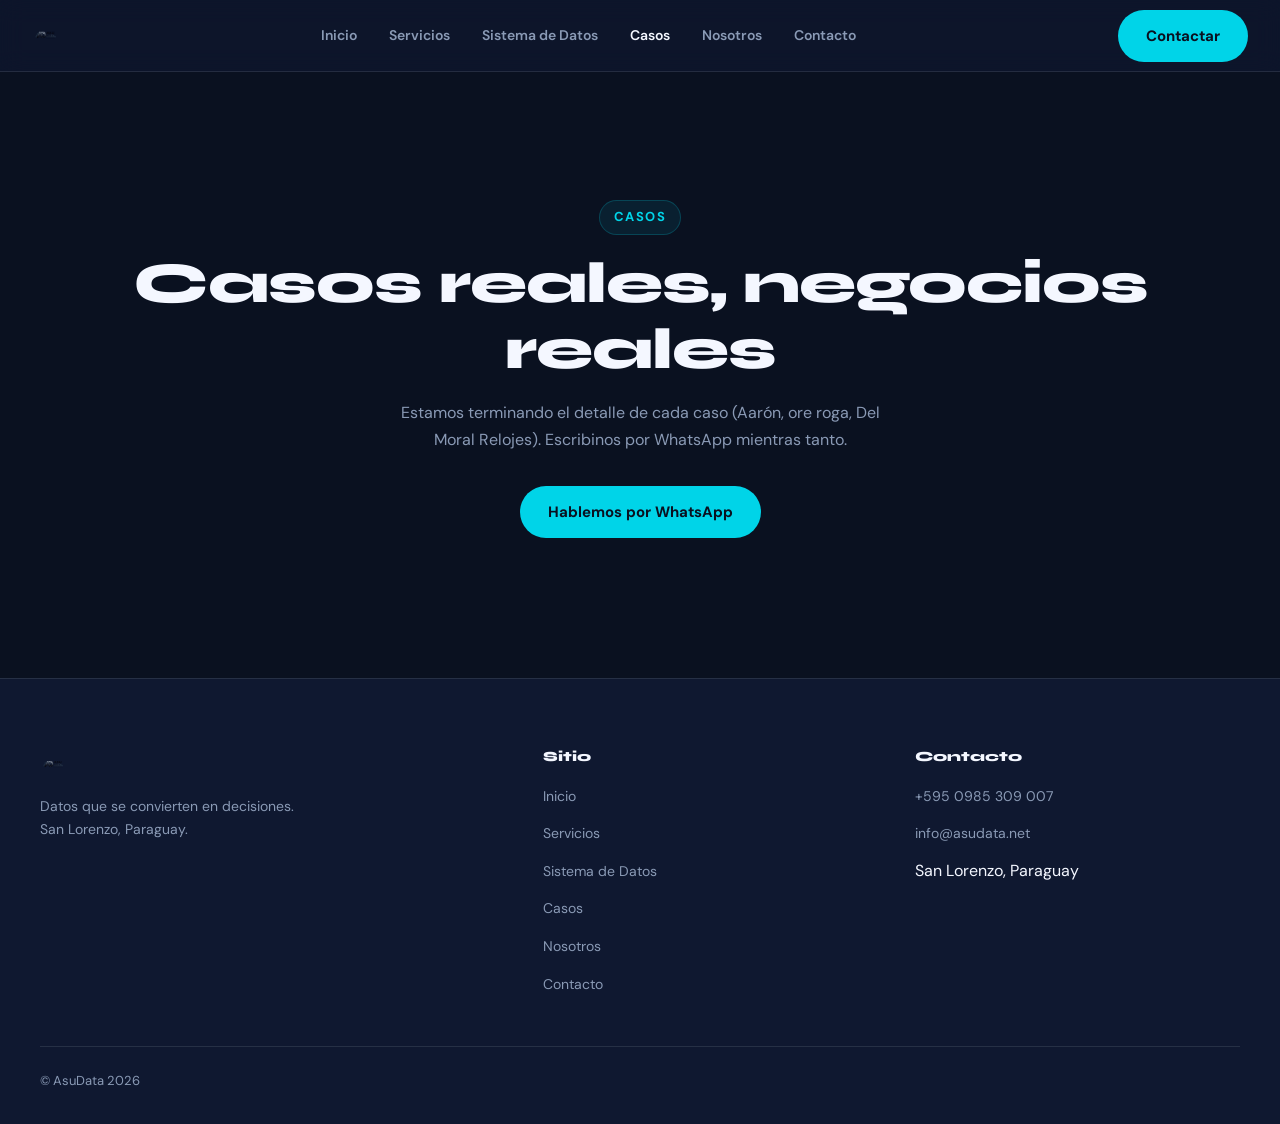
==== web/casos.html @ c9d0d601 "Rebuild site per new AsuData brand and sitemap New design system (dark, cyan accent, Syne+DM Sans) a" ====
<!DOCTYPE html>
<html lang="es">
<head>
<meta charset="UTF-8">
<meta name="viewport" content="width=device-width, initial-scale=1.0">
<title>Casos — AsuData</title>
<link rel="preconnect" href="https://fonts.googleapis.com">
<link href="https://fonts.googleapis.com/css2?family=Syne:wght@700;800&family=DM+Sans:wght@400;500;700&display=swap" rel="stylesheet">
<link rel="stylesheet" href="css/main.css">
</head>
<body>

<nav>
  <a href="index.html" class="logo"><img src="assets/logo.png" alt="AsuData"></a>
  <div class="nav-links">
    <a href="index.html">Inicio</a>
    <a href="servicios.html">Servicios</a>
    <a href="sistema-datos.html">Sistema de Datos</a>
    <a href="casos.html">Casos</a>
    <a href="nosotros.html">Nosotros</a>
    <a href="contacto.html">Contacto</a>
  </div>
  <div class="nav-actions">
    <a href="https://wa.me/595985309007" target="_blank" rel="noopener" class="btn btn-primary">Contactar</a>
    <button class="nav-toggle" aria-label="Abrir menú"><span></span><span></span><span></span></button>
  </div>
</nav>

<section class="placeholder">
  <div class="container">
    <span class="section-label">Casos</span>
    <h1>Casos reales, negocios reales</h1>
    <p>Estamos terminando el detalle de cada caso (Aarón, ore roga, Del Moral Relojes). Escribinos por WhatsApp mientras tanto.</p>
    <div style="margin-top:32px">
      <a href="https://wa.me/595985309007" target="_blank" rel="noopener" class="btn btn-primary">Hablemos por WhatsApp</a>
    </div>
  </div>
</section>

<footer>
  <div class="footer-grid">
    <div class="footer-brand">
      <img src="assets/logo.png" alt="AsuData">
      <p>Datos que se convierten en decisiones. San Lorenzo, Paraguay.</p>
    </div>
    <div class="footer-col">
      <h4>Sitio</h4>
      <ul>
        <li><a href="index.html">Inicio</a></li>
        <li><a href="servicios.html">Servicios</a></li>
        <li><a href="sistema-datos.html">Sistema de Datos</a></li>
        <li><a href="casos.html">Casos</a></li>
        <li><a href="nosotros.html">Nosotros</a></li>
        <li><a href="contacto.html">Contacto</a></li>
      </ul>
    </div>
    <div class="footer-col">
      <h4>Contacto</h4>
      <ul>
        <li><a href="https://wa.me/595985309007" target="_blank" rel="noopener">+595 0985 309 007</a></li>
        <li><a href="mailto:info@asudata.net">info@asudata.net</a></li>
        <li>San Lorenzo, Paraguay</li>
      </ul>
    </div>
  </div>
  <div class="footer-bottom">© AsuData 2026</div>
</footer>

<script src="js/main.js"></script>
</body>
</html>
---- web/css/main.css ----
/* ===== RESET & BASE ===== */
*,*::before,*::after{box-sizing:border-box;margin:0;padding:0}
html{scroll-behavior:smooth;-webkit-font-smoothing:antialiased}
body{font-family:var(--font-body);color:var(--light);background:var(--dark);line-height:1.6;overflow-x:hidden}
img{max-width:100%;display:block}
a{color:inherit;text-decoration:none}
ul{list-style:none}
button{cursor:pointer;border:none;background:none;font-family:inherit}

/* ===== TOKENS ===== */
:root{
  --dark:#0A1120;
  --dark-surface:#0F1830;
  --navy:#1A3A6E;
  --cyan:#00D4E8;
  --warm:#E8935A;
  --gray:#8A9AB5;
  --light:#F4F7FF;
  --font-heading:'Syne', sans-serif;
  --font-body:'DM Sans', sans-serif;
  --glow-cyan:0 0 20px rgba(0,212,232,0.35);
  --border:rgba(244,247,255,0.1);
  --r:8px;
  --r-md:12px;
  --r-lg:20px;
}

/* ===== TYPOGRAPHY ===== */
h1,h2,h3,h4{font-family:var(--font-heading);font-weight:800;color:var(--light);line-height:1.15}
h1{font-size:clamp(2.2rem,5vw,3.6rem);letter-spacing:-1px}
h2{font-size:clamp(1.8rem,3.5vw,2.6rem);letter-spacing:-0.5px}
h3{font-size:clamp(1.2rem,2vw,1.5rem)}
h4{font-size:1.05rem}
p{color:var(--gray);line-height:1.7}
.section-label{display:inline-flex;align-items:center;gap:6px;font-size:13px;font-weight:700;text-transform:uppercase;letter-spacing:1.5px;color:var(--cyan);background:rgba(0,212,232,0.08);border:1px solid rgba(0,212,232,0.2);padding:6px 14px;border-radius:100px;margin-bottom:16px}
.section-sub{font-size:18px;color:var(--gray);max-width:600px;line-height:1.7}

/* ===== LAYOUT ===== */
.container{max-width:1200px;margin:0 auto;padding:0 24px}
.section{padding:100px 24px}
.section-surface{background:var(--dark-surface)}
.section-navy{background:var(--navy)}
.section-header{text-align:center;max-width:700px;margin:0 auto 60px}
.section-header p{margin-top:16px}

/* ===== BUTTONS ===== */
.btn{display:inline-flex;align-items:center;justify-content:center;gap:8px;padding:14px 28px;border-radius:100px;font-weight:700;font-size:15px;transition:box-shadow .2s,transform .2s,background .2s}
.btn-primary{background:var(--cyan);color:var(--dark)}
.btn-primary:hover{box-shadow:var(--glow-cyan);transform:translateY(-1px)}
.btn-secondary{background:transparent;color:var(--light);border:1px solid var(--border)}
.btn-secondary:hover{border-color:var(--cyan);color:var(--cyan)}

/* ===== NAVIGATION ===== */
nav{position:fixed;top:0;left:0;width:100%;z-index:1000;background:rgba(15,24,48,0.7);backdrop-filter:blur(12px);border-bottom:1px solid var(--border);padding:0 32px;display:flex;align-items:center;justify-content:space-between;height:72px;transition:background .3s}
nav.scrolled{background:rgba(15,24,48,0.95)}
.logo img{height:34px;width:auto}
.nav-links{display:flex;align-items:center;gap:32px}
.nav-links a{font-size:14px;font-weight:600;color:var(--gray);transition:color .2s}
.nav-links a:hover,.nav-links a.active{color:var(--light)}
.nav-actions{display:flex;align-items:center;gap:20px}
.nav-toggle{display:none;flex-direction:column;gap:5px;padding:8px}
.nav-toggle span{width:22px;height:2px;background:var(--light)}

@media (max-width:900px){
  .nav-links{position:fixed;top:72px;left:0;width:100%;height:calc(100vh - 72px);background:var(--dark);flex-direction:column;justify-content:center;gap:28px;transform:translateX(100%);transition:transform .3s}
  .nav-links.open{transform:translateX(0)}
  .nav-links a{font-size:20px}
  .nav-toggle{display:flex}
}

/* ===== HERO ===== */
.hero{padding:170px 24px 100px;text-align:center}
.hero .container{max-width:820px}
.hero h1{margin-bottom:20px}
.hero p{font-size:19px;max-width:640px;margin:0 auto 36px}
.hero-actions{display:flex;gap:16px;justify-content:center;flex-wrap:wrap}

/* ===== CONNECTION STEPS ===== */
.connect-steps{display:grid;grid-template-columns:repeat(auto-fit,minmax(220px,1fr));gap:24px;margin-top:40px}
.connect-step{background:var(--dark-surface);border:1px solid var(--border);border-radius:var(--r-lg);padding:32px 24px;text-align:center}
.connect-step .step-icon{width:48px;height:48px;border-radius:var(--r-md);background:rgba(0,212,232,0.1);color:var(--cyan);display:flex;align-items:center;justify-content:center;margin:0 auto 16px;font-size:20px;font-weight:800}
.connect-step h4{margin-bottom:8px}
.connect-step p{font-size:14px}

/* ===== CARDS GRID ===== */
.card-grid{display:grid;grid-template-columns:repeat(auto-fit,minmax(240px,1fr));gap:24px;margin-top:40px}
.card{background:var(--dark-surface);border:1px solid var(--border);border-radius:var(--r-lg);padding:32px;transition:border-color .2s,transform .2s}
.card:hover{border-color:rgba(0,212,232,0.4);transform:translateY(-2px)}
.card .card-icon{width:44px;height:44px;border-radius:var(--r);background:rgba(0,212,232,0.1);color:var(--cyan);display:flex;align-items:center;justify-content:center;margin-bottom:20px;font-weight:800}
.card h3{margin-bottom:10px;font-size:1.2rem}
.card p{font-size:14.5px}
.card-link{display:inline-block;margin-top:16px;font-size:13.5px;font-weight:700;color:var(--cyan)}

/* ===== CASE PREVIEW ===== */
.case-grid{display:grid;grid-template-columns:repeat(auto-fit,minmax(260px,1fr));gap:24px;margin-top:40px}
.case-card{background:var(--dark-surface);border:1px solid var(--border);border-radius:var(--r-lg);padding:32px}
.case-card .case-tag{font-size:12px;font-weight:700;text-transform:uppercase;letter-spacing:1px;color:var(--warm)}
.case-card h3{margin:10px 0 12px}
.case-card p{font-size:14.5px}

/* ===== CTA BAND ===== */
.cta-band{text-align:center}
.cta-band h2{margin-bottom:16px}
.cta-band p{max-width:520px;margin:0 auto 32px}

/* ===== FOOTER ===== */
footer{background:var(--dark-surface);border-top:1px solid var(--border);padding:70px 24px 32px}
.footer-grid{display:grid;grid-template-columns:1.4fr 1fr 1fr;gap:48px;max-width:1200px;margin:0 auto}
.footer-brand img{height:32px;margin-bottom:14px}
.footer-brand p{font-size:14px;max-width:280px}
.footer-col h4{font-size:14px;color:var(--light);margin-bottom:18px}
.footer-col ul{display:flex;flex-direction:column;gap:12px}
.footer-col a{font-size:14px;color:var(--gray);transition:color .2s}
.footer-col a:hover{color:var(--cyan)}
.footer-bottom{max-width:1200px;margin:50px auto 0;padding-top:24px;border-top:1px solid var(--border);font-size:13px;color:var(--gray)}

@media (max-width:700px){
  .footer-grid{grid-template-columns:1fr;gap:36px}
}

/* ===== REVEAL ANIMATION ===== */
.reveal{opacity:0;transform:translateY(24px);transition:opacity .6s ease,transform .6s ease}
.reveal.visible{opacity:1;transform:translateY(0)}

/* ===== PLACEHOLDER PAGE ===== */
.placeholder{padding:200px 24px 140px;text-align:center}
.placeholder p{max-width:480px;margin:16px auto 0}
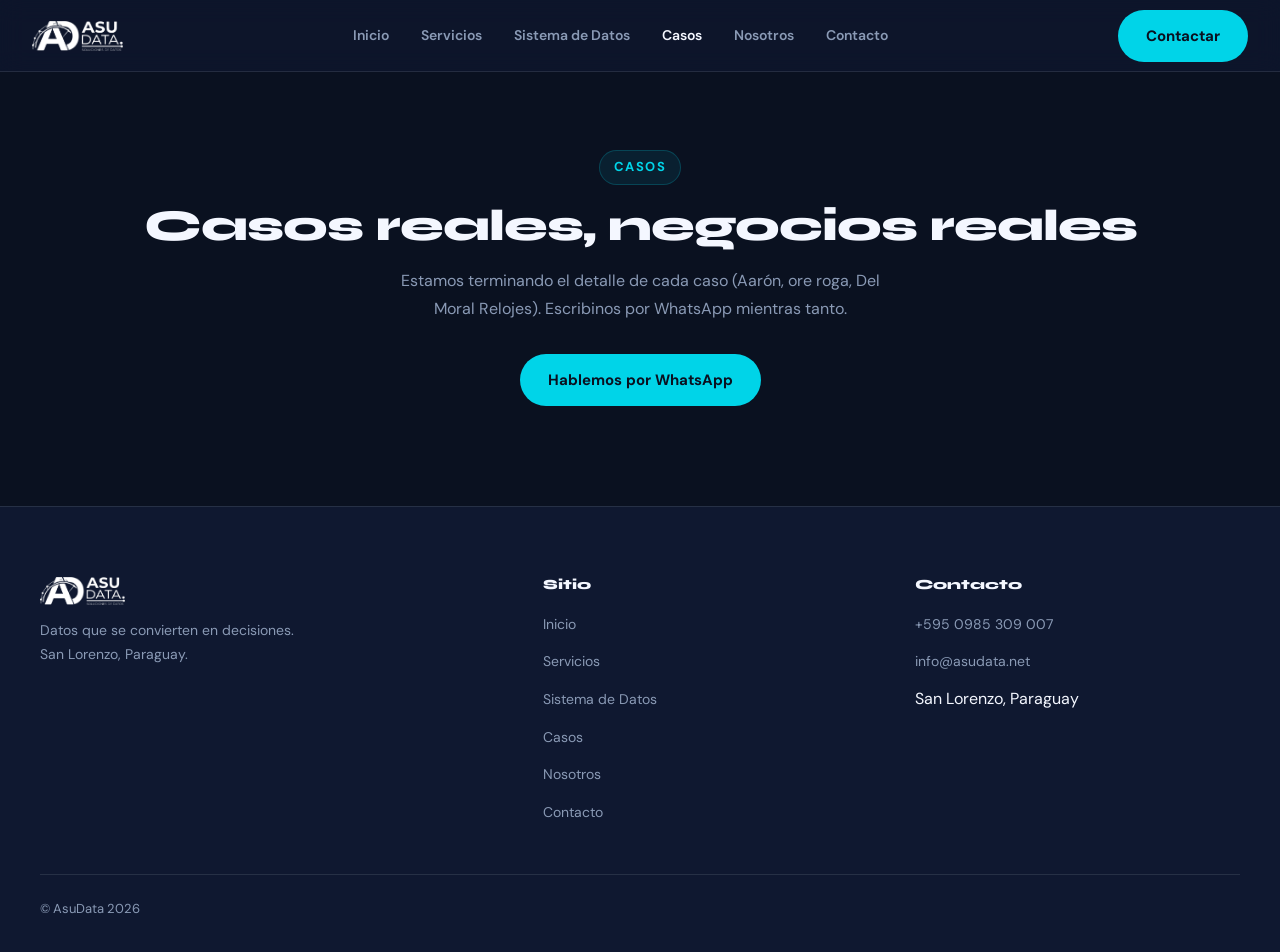
==== commit 0ede1e7a: "Fix logo visibility and reduce hero/section sizing Logo PNG had huge transparent padding and dark ar" ====
--- a/web/casos.html
+++ b/web/casos.html
@@ -6,7 +6,7 @@
 <title>Casos — AsuData</title>
 <link rel="preconnect" href="https://fonts.googleapis.com">
 <link href="https://fonts.googleapis.com/css2?family=Syne:wght@700;800&family=DM+Sans:wght@400;500;700&display=swap" rel="stylesheet">
-<link rel="stylesheet" href="css/main.css">
+<link rel="stylesheet" href="css/main.css?v=3">
 </head>
 <body>
 
@@ -66,6 +66,6 @@
   <div class="footer-bottom">© AsuData 2026</div>
 </footer>
 
-<script src="js/main.js"></script>
+<script src="js/main.js?v=3"></script>
 </body>
 </html>
--- a/web/css/main.css
+++ b/web/css/main.css
@@ -27,8 +27,8 @@
 
 /* ===== TYPOGRAPHY ===== */
 h1,h2,h3,h4{font-family:var(--font-heading);font-weight:800;color:var(--light);line-height:1.15}
-h1{font-size:clamp(2.2rem,5vw,3.6rem);letter-spacing:-1px}
-h2{font-size:clamp(1.8rem,3.5vw,2.6rem);letter-spacing:-0.5px}
+h1{font-size:clamp(2rem,4vw,2.75rem);letter-spacing:-1px}
+h2{font-size:clamp(1.6rem,3vw,2.2rem);letter-spacing:-0.5px}
 h3{font-size:clamp(1.2rem,2vw,1.5rem)}
 h4{font-size:1.05rem}
 p{color:var(--gray);line-height:1.7}
@@ -37,10 +37,10 @@
 
 /* ===== LAYOUT ===== */
 .container{max-width:1200px;margin:0 auto;padding:0 24px}
-.section{padding:100px 24px}
+.section{padding:72px 24px}
 .section-surface{background:var(--dark-surface)}
 .section-navy{background:var(--navy)}
-.section-header{text-align:center;max-width:700px;margin:0 auto 60px}
+.section-header{text-align:center;max-width:700px;margin:0 auto 44px}
 .section-header p{margin-top:16px}
 
 /* ===== BUTTONS ===== */
@@ -53,7 +53,7 @@
 /* ===== NAVIGATION ===== */
 nav{position:fixed;top:0;left:0;width:100%;z-index:1000;background:rgba(15,24,48,0.7);backdrop-filter:blur(12px);border-bottom:1px solid var(--border);padding:0 32px;display:flex;align-items:center;justify-content:space-between;height:72px;transition:background .3s}
 nav.scrolled{background:rgba(15,24,48,0.95)}
-.logo img{height:34px;width:auto}
+.logo img{height:30px;width:auto;filter:brightness(0) invert(1)}
 .nav-links{display:flex;align-items:center;gap:32px}
 .nav-links a{font-size:14px;font-weight:600;color:var(--gray);transition:color .2s}
 .nav-links a:hover,.nav-links a.active{color:var(--light)}
@@ -69,10 +69,10 @@
 }
 
 /* ===== HERO ===== */
-.hero{padding:170px 24px 100px;text-align:center}
-.hero .container{max-width:820px}
-.hero h1{margin-bottom:20px}
-.hero p{font-size:19px;max-width:640px;margin:0 auto 36px}
+.hero{padding:128px 24px 64px;text-align:center}
+.hero .container{max-width:760px}
+.hero h1{margin-bottom:16px}
+.hero p{font-size:17px;max-width:600px;margin:0 auto 28px}
 .hero-actions{display:flex;gap:16px;justify-content:center;flex-wrap:wrap}
 
 /* ===== CONNECTION STEPS ===== */
@@ -106,7 +106,7 @@
 /* ===== FOOTER ===== */
 footer{background:var(--dark-surface);border-top:1px solid var(--border);padding:70px 24px 32px}
 .footer-grid{display:grid;grid-template-columns:1.4fr 1fr 1fr;gap:48px;max-width:1200px;margin:0 auto}
-.footer-brand img{height:32px;margin-bottom:14px}
+.footer-brand img{height:28px;margin-bottom:14px;filter:brightness(0) invert(1)}
 .footer-brand p{font-size:14px;max-width:280px}
 .footer-col h4{font-size:14px;color:var(--light);margin-bottom:18px}
 .footer-col ul{display:flex;flex-direction:column;gap:12px}
@@ -123,5 +123,5 @@
 .reveal.visible{opacity:1;transform:translateY(0)}
 
 /* ===== PLACEHOLDER PAGE ===== */
-.placeholder{padding:200px 24px 140px;text-align:center}
+.placeholder{padding:150px 24px 100px;text-align:center}
 .placeholder p{max-width:480px;margin:16px auto 0}
